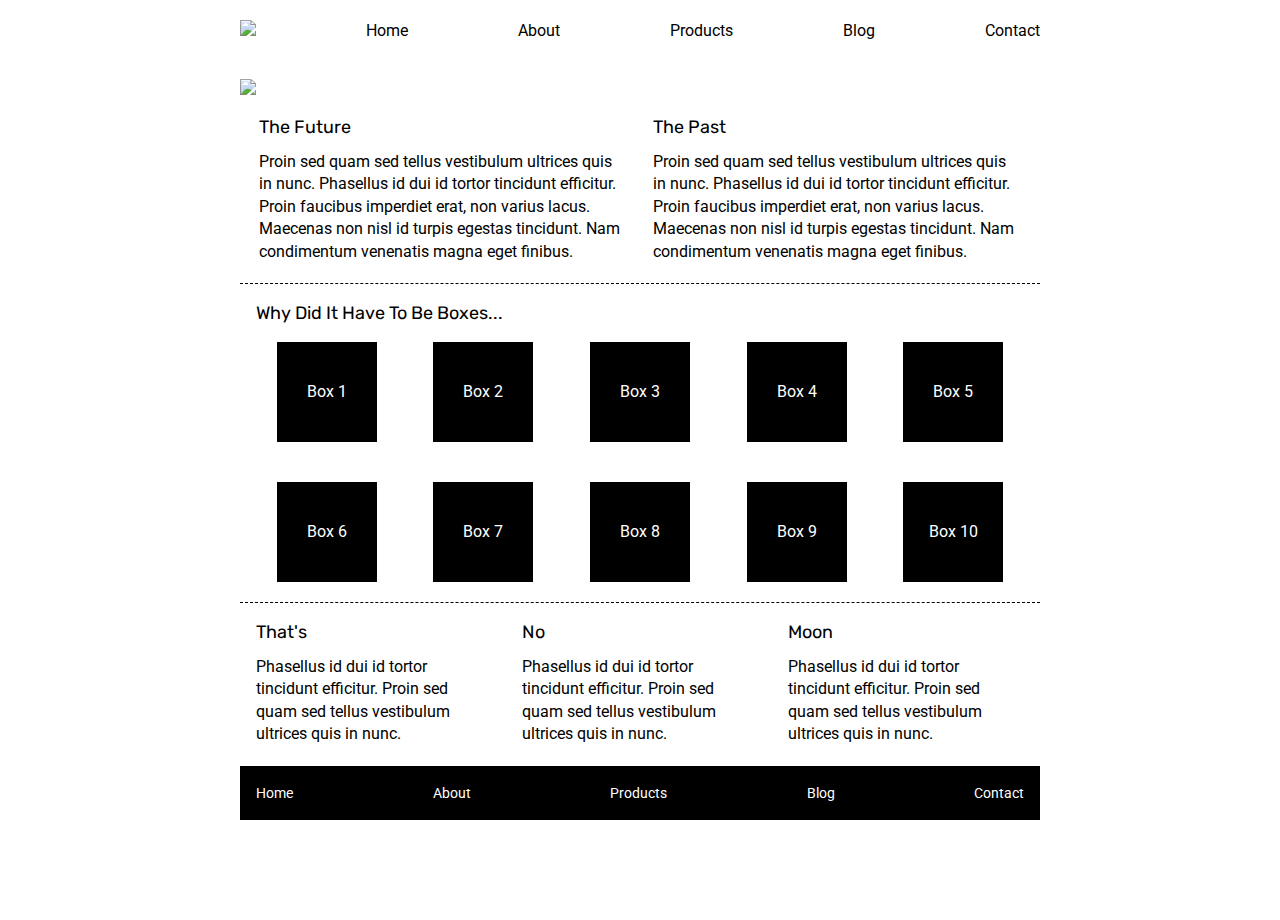
==== index.html @ 79cde95a "tried my best to mimic the given image" ====
<!doctype html>

<html lang="en">
<head>
  <meta charset="utf-8">

  <title>Sprint Challenge - Home</title>

  <link href="https://fonts.googleapis.com/css?family=Roboto|Rubik" rel="stylesheet">
  <link rel="stylesheet" href="css/index.css">

</head>

<body>
    <header class="container-nav">
        <div class="topnav">
            <img src="img\lambda-black.png" class="img-fluid">
            <a class="active" href="index.html">Home</a>
            <a href="about.html">About</a>
            <a href="#">Products</a>
            <a href="#">Blog</a>
            <a href="#">Contact</a>
        </div>
        <section class="header-image">
            <img src="img/jumbo.jpg">
        </section>  
    </header>
    <div class="container">
   
        <section class="top-content">
            <div class="text-container">
                <h2>The Future</h2>
                <p>Proin sed quam sed tellus vestibulum ultrices quis in nunc. Phasellus id dui id tortor tincidunt efficitur. Proin faucibus imperdiet erat, non varius lacus. Maecenas non nisl id turpis egestas tincidunt. Nam condimentum venenatis magna eget finibus.</p>
            </div>
            <div class="text-container">
                <h2>The Past</h2>
                <p>Proin sed quam sed tellus vestibulum ultrices quis in nunc. Phasellus id dui id tortor tincidunt efficitur. Proin faucibus imperdiet erat, non varius lacus. Maecenas non nisl id turpis egestas tincidunt. Nam condimentum venenatis magna eget finibus.</p>
            </div>
        </section>
        
        <section class="middle-content">
        
            <h2>Why Did It Have To Be Boxes...</h2>
            
            <div class="boxes">
                <div class="box">Box 1</div>
                <div class="box">Box 2</div>
                <div class="box">Box 3</div>
                <div class="box">Box 4</div>
                <div class="box">Box 5</div>
                <div class="box">Box 6</div>
                <div class="box">Box 7</div>
                <div class="box">Box 8</div>
                <div class="box">Box 9</div>
                <div class="box">Box 10</div>
            </div>
        
        </section>

        <section class="bottom-content">

            <div class="text-container">
                <h2>That's</h2>
                <p>Phasellus id dui id tortor tincidunt efficitur. Proin sed quam sed tellus vestibulum ultrices quis in nunc.</p>
            </div>
            <div class="text-container">
                <h2>No</h2>
                <p>Phasellus id dui id tortor tincidunt efficitur. Proin sed quam sed tellus vestibulum ultrices quis in nunc.</p>
            </div>
            <div class="text-container">
                <h2>Moon</h2>
                <p>Phasellus id dui id tortor tincidunt efficitur. Proin sed quam sed tellus vestibulum ultrices quis in nunc.</p>
            </div>

        </section>
        
        <footer>
            <nav>
                <a href="#">Home</a>
                <a href="#">About</a>
                <a href="#">Products</a>
                <a href="#">Blog</a>
                <a href="#">Contact</a>
            </nav>
        </footer>
    </div><!-- container -->        
</body>
</html>
---- css/index.css ----
/* http://meyerweb.com/eric/tools/css/reset/ 
   v2.0 | 20110126
   License: none (public domain)
*/

html, body, div, span, applet, object, iframe,
h1, h2, h3, h4, h5, h6, p, blockquote, pre,
a, abbr, acronym, address, big, cite, code,
del, dfn, em, img, ins, kbd, q, s, samp,
small, strike, strong, sub, sup, tt, var,
b, u, i, center,
dl, dt, dd, ol, ul, li,
fieldset, form, label, legend,
table, caption, tbody, tfoot, thead, tr, th, td,
article, aside, canvas, details, embed, 
figure, figcaption, footer, header, hgroup, 
menu, nav, output, ruby, section, summary,
time, mark, audio, video {
	margin: 0;
	padding: 0;
	border: 0;
	font-size: 100%;
	font: inherit;
	vertical-align: baseline;
}
/* HTML5 display-role reset for older browsers */
article, aside, details, figcaption, figure, 
footer, header, hgroup, menu, nav, section {
	display: block;
}
body {
	line-height: 1;
}
ol, ul {
	list-style: none;
}
blockquote, q {
	quotes: none;
}
blockquote:before, blockquote:after,
q:before, q:after {
	content: '';
	content: none;
}
table {
	border-collapse: collapse;
	border-spacing: 0;
}

* {
    box-sizing: border-box;
}

html, body {
    height: 100%;
    font-family: 'Roboto', sans-serif;
}

h1, h2, h3, h4, h5 {
    font-size: 18px;
    margin-bottom: 15px;
    font-family: 'Rubik', sans-serif;
}
.container-nav{
    width: 800px;
    margin: 0 auto;
}
.topnav{
    display: flex;
    flex-wrap: wrap;
    justify-content: space-between;
    align-items: baseline;
    margin-top: 20px;
    margin-bottom: 40px;
    
}
.topnav a{
    text-decoration: none;
    color: black;

}
.header-image img{
    margin-bottom: 20px;
}
p {
    line-height: 1.4;
}

.container {
    width: 800px;
    margin: 0 auto;
}

.top-content {
    display: flex;
    flex-wrap: wrap;
    justify-content: space-evenly;
    margin-bottom: 20px;
    border-bottom: 1px dashed black;
}

.top-content .text-container {
    width: 48%;
    padding: 0 1%;
    padding-bottom: 20px;  
}

.middle-content {
    margin-bottom: 20px;
    border-bottom: 1px dashed black;
}

.middle-content h2 {
    padding: 0 2%;
    margin-bottom: 0;
}

.middle-content .boxes {
    display: flex;
    flex-wrap: wrap;
    justify-content: space-evenly;
}

.middle-content .boxes .box {
    width: 12.5%;
    height: 100px;
    background: black;
    margin: 20px 2.5%;
    color: white;
    display: flex;
    align-items: center;
    justify-content: center;
}
div .box1{
    background: teal;
}

.bottom-content {
    display: flex;
    margin: 0 2% 20px;
    justify-content: space-around;
}

.bottom-content .text-container {
    padding-right: 4%;
}

.bottom-content .text-container:last-child {
    padding-right: 0;
}

footer {
    width: 800px;
    margin: 0 auto;
    background: black;
}

footer nav {
    
    display: flex;
    justify-content: space-between;
    align-items: center;
    padding: 20px 2%;
    font-size: 14px;
    
}

footer nav a {
    color: white;
    text-decoration: none;
}
.about1{
    width: 800px;
    margin: 0 auto;
}
.aboutp{
    padding: 20px;
    border-bottom: 1px dashed black;
}
.about2{
    width: 800px;
    margin: 0 auto;
}
.aboutp2{
    padding: 20px;
}

.container-main{
    width: 800px;
    margin: 0 auto;
}
.container1{
    display: flex;
    flex-wrap: wrap;
    justify-content: space-evenly;
    padding: 20px;
    margin-bottom: 20px;
    border-bottom: 1px dashed black;
}
.container1 .content1{
    width: 48%;
    padding: 0 1%;
    padding-bottom: 20px;
}
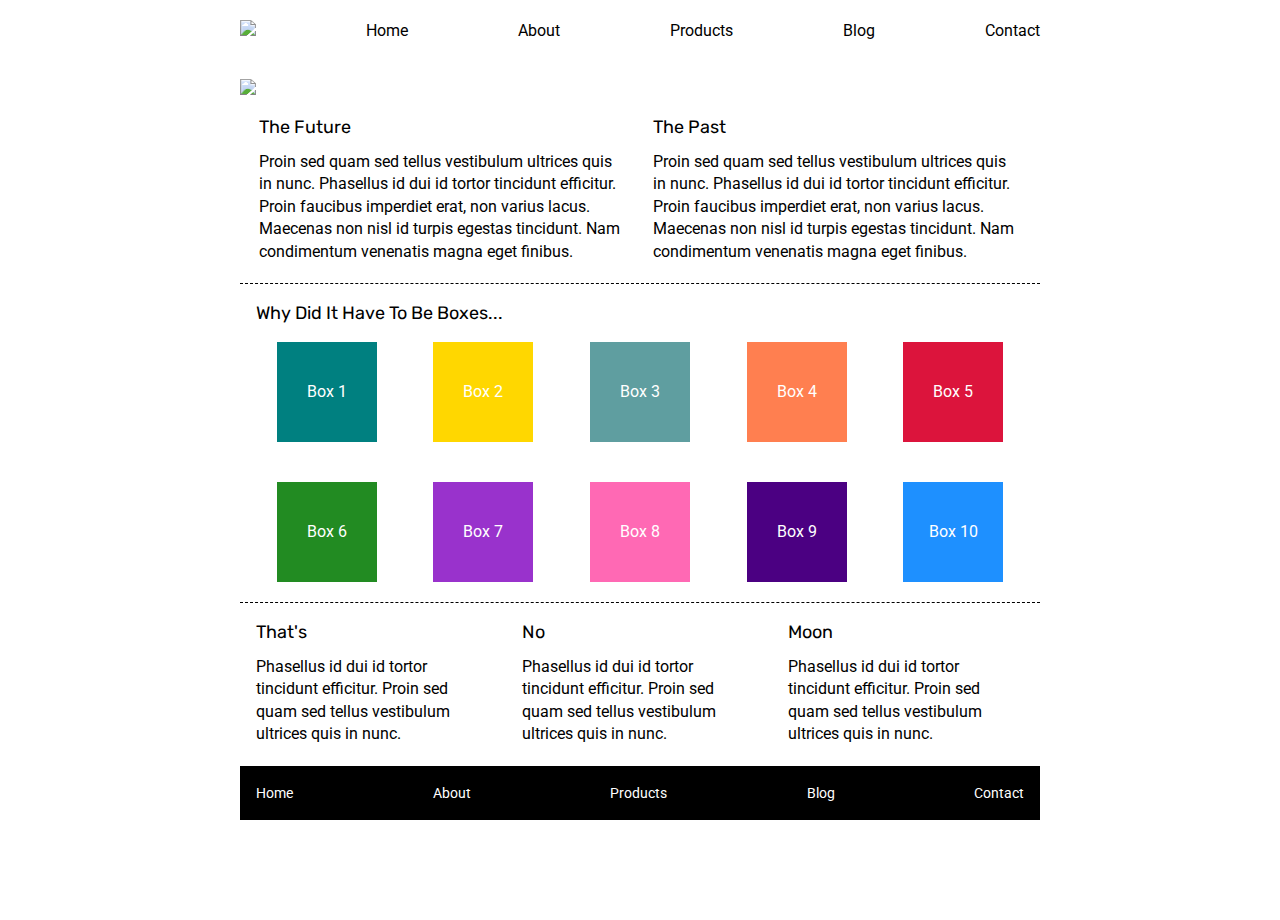
==== commit 93f8b334: "added color to boxes" ====
--- a/index.html
+++ b/index.html
@@ -43,16 +43,16 @@
             <h2>Why Did It Have To Be Boxes...</h2>
             
             <div class="boxes">
-                <div class="box">Box 1</div>
-                <div class="box">Box 2</div>
-                <div class="box">Box 3</div>
-                <div class="box">Box 4</div>
-                <div class="box">Box 5</div>
-                <div class="box">Box 6</div>
-                <div class="box">Box 7</div>
-                <div class="box">Box 8</div>
-                <div class="box">Box 9</div>
-                <div class="box">Box 10</div>
+                <div class="box box1">Box 1</div>
+                <div class="box box2">Box 2</div>
+                <div class="box box3">Box 3</div>
+                <div class="box box4">Box 4</div>
+                <div class="box box5">Box 5</div>
+                <div class="box box6">Box 6</div>
+                <div class="box box7">Box 7</div>
+                <div class="box box8">Box 8</div>
+                <div class="box box9">Box 9</div>
+                <div class="box box10">Box 10</div>
             </div>
         
         </section>
--- a/css/index.css
+++ b/css/index.css
@@ -131,8 +131,35 @@
     align-items: center;
     justify-content: center;
 }
-div .box1{
-    background: teal;
+.middle-content .boxes .box1 {
+    background:teal;
+}
+.middle-content .boxes .box2 {
+    background: gold;
+}
+.middle-content .boxes .box3 {
+    background: cadetblue;
+}
+.middle-content .boxes .box4 {
+    background: coral;
+}
+.middle-content .boxes .box5 {
+    background: crimson;
+}
+.middle-content .boxes .box6 {
+    background: forestgreen;
+}
+.middle-content .boxes .box7 {
+    background: darkorchid;
+}
+.middle-content .boxes .box8 {
+    background: hotpink;
+}
+.middle-content .boxes .box9 {
+    background: indigo;
+}
+.middle-content .boxes .box10 {
+    background: dodgerblue;
 }
 
 .bottom-content {
@@ -202,3 +229,6 @@
     padding: 0 1%;
     padding-bottom: 20px;
 }
+.button{
+    margin-top: 20px;
+}